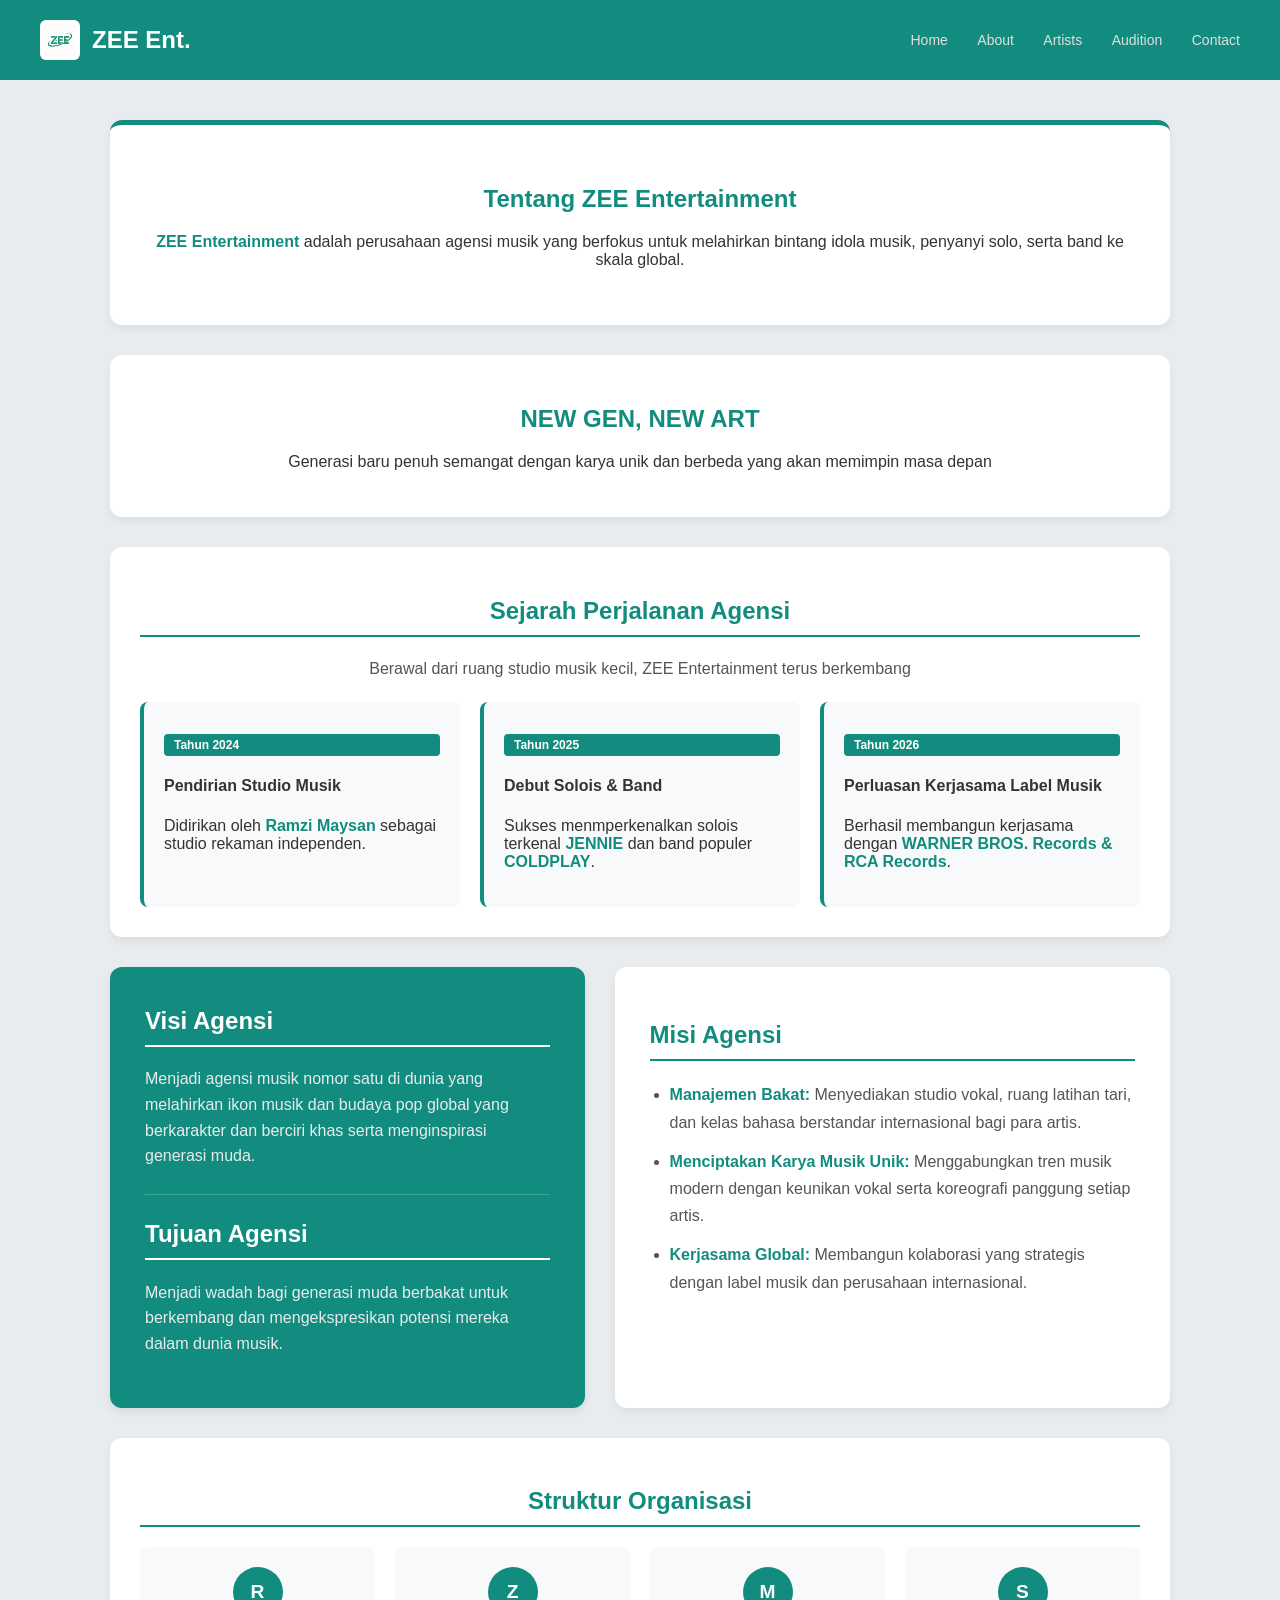
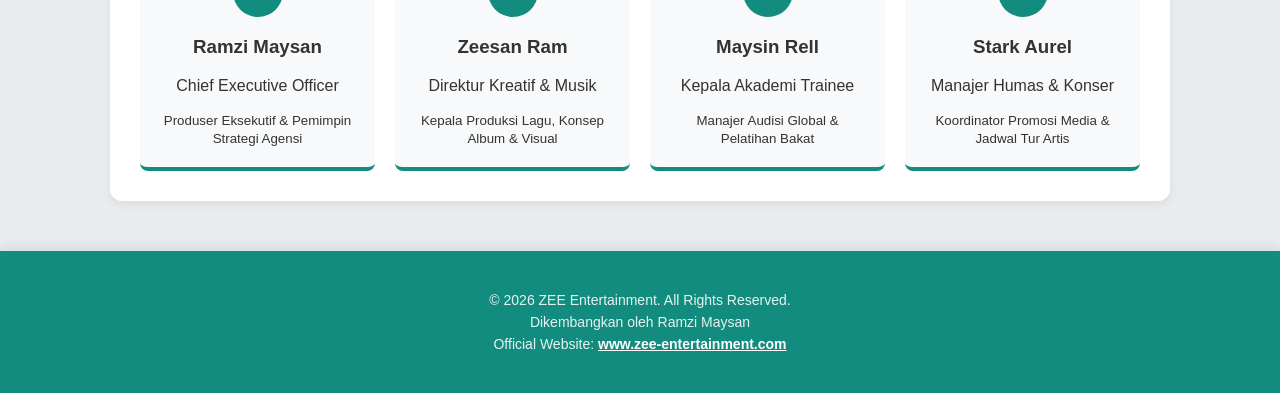
==== about.html @ b8c972c7 "Add files via upload" ====
<!DOCTYPE html>
<html lang="id">
<head>
    <meta charset="UTF-8">
    <meta name="viewport" content="width=device-width, initial-scale=1.0">
    <title>About - ZEE Entertainment</title>
    <link rel="icon" href="images/logozeefix.jpg" type="image/x-icon">
    <link rel="stylesheet" href="utsramzi.css">
</head>
<body>

    <header class="header-nav">
        <div class="logo">
            <img src="images/logozeefix.jpg" alt="Logo ZEE" class="img-logo">
            ZEE Ent.
        </div>
        
        <nav class="menu">
            <a href="utsramzi.html">Home</a>
          <a href="about.html">About</a>
            <a href="artists.html">Artists</a>
            <a href="audition.html"> Audition</a>
            <a href="contact.html"> Contact</a>
        </nav>
    </header>
  <!-- Isi about -->
    <main class="about-container">

       
        <section class="banner-tema">
            <h1 style="color: #128c7e;">Tentang ZEE Entertainment</h1>
            <p>
                <strong style="color: #128c7e;">ZEE Entertainment</strong> adalah perusahaan agensi musik yang berfokus untuk melahirkan bintang idola musik, penyanyi solo, serta band ke skala global.
            </p>
        </section>

        <div class="pilar-hiburan">
            <div class="kotak-pilar">
                <h2 style="color: #128c7e; text-align: center;">NEW GEN, NEW ART</h2>
                <p style="text-align: center;">Generasi baru penuh semangat dengan karya unik dan berbeda yang akan memimpin masa depan </p>
            </div>
        </div>

    
        <section class="kartu-putih">
            <h2 class="judul-tema" style="color: #128c7e; text-align: center; border-bottom: 2px solid #128c7e; padding-bottom: 10px;">Sejarah Perjalanan Agensi </h2>
            <p style="color: #555555; line-height: 1.6; text-align: center">
                Berawal dari ruang studio musik kecil, ZEE Entertainment terus berkembang</p>
            
            <div class="timeline-box">
                <div class="item-sejarah">
                    <p class="tahun-badge" style="color: white;"> Tahun 2024 </p> 
                    <h4>Pendirian Studio Musik</h4>
                    <p>Didirikan oleh <strong>Ramzi Maysan</strong> sebagai studio rekaman independen.</p>
                </div>
                <div class="item-sejarah">
                    <p class="tahun-badge" style="color: white;"> Tahun 2025 </p> 
                    <h4>Debut Solois & Band</h4>
                    <p>Sukses menmperkenalkan solois terkenal <strong> JENNIE </strong> dan band populer <strong> COLDPLAY</strong>.</p>
                </div>
                <div class="item-sejarah">
                    <p class="tahun-badge" style="color: white;"> Tahun 2026  </p> 
                    <h4>Perluasan Kerjasama Label Musik</h4>
                    <p> Berhasil membangun kerjasama dengan <strong> WARNER BROS. Records & RCA Records</strong>.</p>
                </div>
            </div>
        </section>

     
        <div class="dua-kolom">
            <section class="kotak-visi">
                <h2 class="judul-tema" style="color: #ffff; border-bottom: 2px solid #ffff; padding-bottom: 10px;">Visi Agensi</h2>
                <p>Menjadi agensi musik nomor satu di dunia yang melahirkan ikon musik dan budaya pop global yang berkarakter dan berciri khas serta menginspirasi generasi muda.</p>
                <hr style="border: 0; border-top: 1px solid rgba(255,255,255,0.2); margin: 25px 0;">
                <h2 class="judul-tema" style="color: #ffff; border-bottom: 2px solid #ffff; padding-bottom: 10px;">Tujuan Agensi</h2>
                <p> Menjadi wadah bagi generasi muda berbakat untuk berkembang dan mengekspresikan potensi mereka dalam dunia musik.</p>
            </section>

            <section class="kotak-misi" >
                <h2 class="judul-tema" style="color: #128c7e; border-bottom: 2px solid #128c7e; padding-bottom: 10px;">Misi Agensi </h2>
                <ul class="daftar-hijau">
                    <li><strong>Manajemen Bakat:</strong> Menyediakan studio vokal, ruang latihan tari, dan kelas bahasa berstandar internasional bagi para artis.</li>
                    <li><strong>Menciptakan Karya Musik Unik:</strong> Menggabungkan tren musik modern dengan keunikan vokal serta koreografi panggung setiap artis.</li>
                    <li><strong>Kerjasama Global:</strong> Membangun kolaborasi yang strategis dengan label musik dan perusahaan internasional.</li>
                </ul>
            </section>
        </div>

      
        <section class="kartu-putih">
            <h2 class="judul-tema" style="text-align: center; color: #128c7e; padding-bottom: 10px; border-bottom: 2px solid #128c7e;" >Struktur Organisasi </h2>
            <div class="grid-tim">
                <div class="kartu-manajemen">
                    <div class="avatar-inisial">R</div>
                    <h3>Ramzi Maysan</h3>
                    <p class="peran-agensi">Chief Executive Officer </p>
                    <small>Produser Eksekutif & Pemimpin Strategi Agensi</small>
                </div>
                <div class="kartu-manajemen">
                    <div class="avatar-inisial">Z</div>
                    <h3> Zeesan Ram </h3>
                    <p class="peran-agensi">Direktur Kreatif & Musik</p>
                    <small>Kepala Produksi Lagu, Konsep Album & Visual</small>
                </div>
                <div class="kartu-manajemen">
                    <div class="avatar-inisial">M</div>
                    <h3>Maysin Rell</h3>
                    <p class="peran-agensi">Kepala Akademi Trainee</p>
                    <small>Manajer Audisi Global & Pelatihan Bakat</small>
                </div>
                <div class="kartu-manajemen">
                    <div class="avatar-inisial">S</div>
                    <h3> Stark Aurel</h3>
                    <p class="peran-agensi">Manajer Humas & Konser</p>
                    <small>Koordinator Promosi Media & Jadwal Tur Artis</small>
                </div>
            </div>
        </section>
    </main>

      <footer class="footer-utama">
        <div class="footer-container">
            <p>&copy; 2026 ZEE Entertainment. All Rights Reserved.</p>
            <p class="footer-desain">Dikembangkan oleh Ramzi Maysan</p>
            <p class="footer-link">
                Official Website: <a href="https://www.zee-entertainment.com" target="_blank">www.zee-entertainment.com</a>
            </p>
        </div>
    </footer>

</body>
</html>
---- utsramzi.css ----
/* =========================================
   1. PENGATURAN DASAR & RESET
   ========================================= */
* {
    box-sizing: border-box;
}

body {
    margin: 0;
    padding: 0;
    font-family: 'Segoe UI', Tahoma, Geneva, Verdana, sans-serif;
    background-color: #e9ecef;
    color: #333333;
}

/* =========================================
   2. HEADER & NAVIGASI
   ========================================= */
.header-nav {
    background-color: #128c7e;
    padding: 20px 40px;
    display: flex;
    justify-content: space-between;
    align-items: center;
}

.logo {
    font-size: 1.5rem;
    font-weight: bold;
    color: #ffffff;
    display: flex;
    align-items: center;
    gap: 12px;
}

.img-logo {
    width: 40px;
    height: 40px;
    object-fit: contain;
    border-radius: 6px;
    background-color: #ffffff;
    padding: 3px;
}

.menu a {
    color: #e0e0e0;
    text-decoration: none;
    margin-left: 25px;
    font-size: 14px;
    font-weight: 500;
    transition: color 0.3s;
}

.menu a:hover {
    color: #ffffff;
}

/* =========================================
   3. LAYOUT UTAMA (SIDEBAR & KONTEN)
   ========================================= */
.layout-utama {
    display: flex;
    gap: 30px;
    max-width: 1300px;
    margin: 40px auto;
    padding: 0 20px;
    align-items: flex-start;
}

/* Sidebar Kiri */
.bar-samping {
    width: 25%;
    background-color: #128c7e;
    color: #ffffff;
    padding: 25px 20px;
    border-radius: 12px;
    box-shadow: 0 4px 10px rgba(0,0,0,0.1);
}

.isi-sidebar {
    margin-bottom: 25px;
    padding-bottom: 15px;
    border-bottom: 1px solid rgba(255,255,255,0.2);
}

.isi-sidebar h3 {
    margin: 0 0 10px 0;
    font-size: 1.1rem;
    color: #ffffff;
}

.isi-sidebar p {
    margin: 6px 0;
    font-size: 14px;
    color: #e6f4f1;
    line-height: 1.5;
}

.kotak-jam {
    background-color: rgba(0, 0, 0, 0.15);
    padding: 12px;
    border-radius: 8px;
    text-align: center;
}

#jam-digital {
    font-size: 1.4rem;
    font-weight: bold;
    display: block;
    letter-spacing: 1px;
}

#tanggal-digital {
    font-size: 12px;
    color: #e6f4f1;
}

/* Kolom Kanan */
.kolom-konten {
    width: 75%;
}

/* =========================================
   4. HERO KONTEN & BANNER
   ========================================= */
.hero-konten {
    background-color: #ffffff;
    padding: 40px;
    border-radius: 12px;
    display: flex;
    justify-content: space-between;
    align-items: center;
    gap: 40px;
    box-shadow: 0 4px 8px rgba(0,0,0,0.1);
    margin-bottom: 30px;
}

.hero-teks {
    width: 50%;
}

.hero-teks h1 {
    font-size: 2.8rem;
    margin: 0 0 20px 0;
    line-height: 1.2;
    color: #128c7e;
}

.hero-teks p {
    font-size: 16px;
    line-height: 1.6;
    color: #666666;
    margin-bottom: 30px;
}

.tombol {
    padding: 12px 25px;
    text-decoration: none;
    font-weight: bold;
    margin-right: 15px;
    border-radius: 4px;
    border: 2px solid #128c7e;
    display: inline-block;
    transition: all 0.3s;
}

.tombol-solid {
    background-color: #128c7e;
    color: #ffffff;
}

.tombol-solid:hover {
    background-color: #0e6c60;
    border-color: #0e6c60;
}

.tombol-garis {
    background-color: transparent;
    color: #128c7e;
}

.tombol-garis:hover {
    background-color: rgba(18, 140, 126, 0.1);
}

.hero-gambar {
    width: 45%;
}

.img-banner {
    width: 100%;
    height: 350px;
    object-fit: cover;
    border-radius: 8px;
    border: 3px solid #128c7e;
    display: block;
    transition: opacity 0.5s ease-in-out;
}

/* =========================================
   5. BERITA
   ========================================= */


.kotak-sekilas-berita, .album-terbaru {
    background-color: #ffffff;
    padding: 30px 40px;
    border-radius: 12px;
    box-shadow: 0 4px 8px rgba(0,0,0,0.1);
    margin-bottom: 30px;
}

.judul-section {
    color: #128c7e;
    margin: 0 0 25px 0;
    border-bottom: 2px solid #128c7e;
    padding-bottom: 10px;
}

.baris-berita {
    display: flex;
    justify-content: space-between;
    gap: 30px;
}

.item-berita {
    width: 32%;
    border-left: 4px solid #128c7e;
    padding-left: 15px;
}

.tanggal {
    color: #888888;
    font-size: 13px;
}

.item-berita h3 {
    font-size: 1.1rem;
    margin: 8px 0;
}

.item-berita h3 a {
    color: #2c3e50;
    text-decoration: none;
}

.item-berita h3 a:hover {
    color: #128c7e;
}

.item-berita p {
    color: #666666;
    font-size: 14px;
    line-height: 1.5;
    margin-bottom: 12px;
}

.link-readmore {
    color: #128c7e;
    text-decoration: none;
    font-size: 13px;
    font-weight: bold;
}

.link-readmore:hover {
    text-decoration: underline;
}

/* =========================================
   6. ALBUM TERBARU
   ========================================= */
.kotak-album {
    display: flex;
    justify-content: space-between;
    gap: 25px;
}

.item-album {
    width: 31%;
    text-align: center;
    background-color: #f8f9fa;
    padding: 15px;
    border-radius: 8px;
    border: 1px solid #dee2e6;
}

.item-album img {
    width: 100%;
    height: 220px;
    object-fit: cover;
    border-radius: 6px;
    border: 2px solid #128c7e;
    margin-bottom: 10px;
}

.item-album h3 {
    color: #2c3e50;
    font-size: 1rem;
    margin: 8px 0 4px 0;
}

.item-album p {
    color: #128c7e;
    font-size: 13px;
    font-weight: bold;
    margin: 0;
}

/* --- STYLING LINK & EFEK HOVER ALBUM TERBARU --- */
.link-album {
    text-decoration: none; /* Menghilangkan garis bawah bawaan link */
    color: inherit;        /* Mengikuti warna teks asli */
    display: block;
    transition: transform 0.3s ease;
}

/* Efek saat kursor diarahkan ke kartu album (melayang & gambar membesar halus) */
.link-album:hover {
    transform: translateY(-5px);
}

.link-album:hover img {
    border-color: #0e6c60;
    box-shadow: 0 8px 16px rgba(0, 0, 0, 0.2);
}

.link-album:hover h3 {
    color: #128c7e; /* Judul berubah jadi hijau saat disorot */
}

/* =========================================
   7. HALAMAN LAIN (ABOUT, ARTISTS, AUDITION, CONTACT, ARTIKEL)
   ========================================= */
.about-container, .container-artis, .container-audisi, .container-contact, .artikel-container {
    max-width: 1100px;
    margin: 40px auto;
    padding: 0 20px;
}

.banner-tema, .pembuka-audisi, .pembuka-contact {
    background-color: #ffffff;
    padding: 40px;
    border-radius: 12px;
    text-align: center;
    margin-bottom: 30px;
    box-shadow: 0 4px 8px rgba(0,0,0,0.06);
    border-top: 5px solid #128c7e;
}

.pilar-hiburan, .dua-kolom, .grid-contact {
    display: flex;
    gap: 30px;
    margin-bottom: 30px;
    
}

.kotak-pilar, .kartu-putih, .kartu-visi, .kartu-misi, .kartu-info {
    background-color: #ffffff;
    padding: 30px;
    border-radius: 12px;
    box-shadow: 0 4px 8px rgba(0,0,0,0.06);
    flex: 1;
}

.timeline-box {
    display: flex;
    gap: 20px;
    margin-top: 20px;
}

.item-sejarah {
    flex: 1;
    background-color: #f8f9fa;
    padding: 20px;
    border-radius: 8px;
    border-left: 4px solid #128c7e;
}

.tahun-badge {
    background-color: #128c7e;
    color: #ffffff;
    padding: 4px 10px;
    border-radius: 4px;
    font-size: 12px;
    font-weight: bold;
}

.grid-tim {
    display: flex;
    justify-content: space-between;
    gap: 20px;
}

.kartu-manajemen {
    flex: 1;
    background-color: #f8f9fa;
    padding: 20px;
    border-radius: 8px;
    text-align: center;
    border-bottom: 4px solid #128c7e;
}

.avatar-inisial {
    width: 50px;
    height: 50px;
    background-color: #128c7e;
    color: #ffffff;
    font-size: 1.2rem;
    font-weight: bold;
    border-radius: 50%;
    display: flex;
    align-items: center;
    justify-content: center;
    margin: 0 auto 10px auto;
}

/* Grid Artis */
.grid-artis {
    display: grid;
    grid-template-columns: repeat(auto-fit, minmax(200px, 1fr));
    gap: 20px;
}

.kartu-artis {
    background-color: #ffffff;
    padding: 15px;
    border-radius: 8px;
    box-shadow: 0 4px 8px rgba(0,0,0,0.06);
    text-align: center;
    transition: transform 0.3s ease;
}

.kartu-artis:hover {
    transform: translateY(-5px);
}

.kartu-artis-link {
    text-decoration: none;
    color: inherit;
    display: block;
}

.img-artis {
    width: 100%;
    height: 300px;
    object-fit: cover;
    border-radius: 6px;
    border: 2px solid #128c7e;
}

/* MODIFIKASI NAMA ARTIS */
.nama-artis {
    font-weight: bold;
    color: #2c3e50;
    margin-top: 10px;
    font-size: 1rem;
    transition: color 0.3s ease; 
}


.kartu-artis:hover .nama-artis {
    color: #128c7e;
}


/* CSS HALAMAN ARTIS */
.filter-wrapper {
    display: flex;
    justify-content: center;
    align-items: center;
    gap: 10px;
    flex-wrap: wrap;
}

.btn-filter.aktif {
    background-color: #0e6c60 !important;
    border-color: #0e6c60 !important;
}

/* --- STYLING KOTAK SYARAT & KETENTUAN AUDISI --- */
.syarat-audisi-box {
    background-color: #ffffff;
    padding: 30px 40px;
    border-radius: 12px;
    margin-bottom: 30px;
    box-shadow: 0 4px 8px rgba(0,0,0,0.06);
    border-left: 6px solid #128c7e;
}

.syarat-audisi-box h2 {
    color: #2c3e50;
    margin-top: 0;
    margin-bottom: 15px;
    font-size: 1.4rem;
}

.daftar-syarat {
    margin: 0;
    padding-left: 20px;
    color: #555555;
    line-height: 1.8;
    font-size: 14.5px;
}

.daftar-syarat li {
    margin-bottom: 8px;
}

.daftar-syarat strong {
    color: #128c7e;
}

/* Form Audisi */
.kotak-form-audisi {
    display: flex;
    background-color: #ffffff;
    border-radius: 12px;
    overflow: hidden;
    box-shadow: 0 4px 12px rgba(0,0,0,0.08);
}

.foto-audisi-kiri {
    width: 40%;
    object-fit: cover;
}

.form-kanan {
    width: 60%;
    padding: 35px;
}

.form-kanan label {
    display: block;
    font-weight: bold;
    color: #2c3e50;
    margin-bottom: 6px;
    font-size: 14px;
}

.form-kanan input, .form-kanan select, .form-kanan textarea {
    width: 100%;
    padding: 10px;
    margin-bottom: 15px;
    border: 1px solid #ccc;
    border-radius: 6px;
    font-family: inherit;
}

.pilihan-radio {
    display: flex;
    margin-bottom: 15px;
}

.btn-kirim {
    background-color: #128c7e;
    color: #ffffff;
    border: none;
    padding: 12px 25px;
    border-radius: 6px;
    font-weight: bold;
    cursor: pointer;
}

.btn-reset {
    background-color: #e9ecef;
    color: #333333;
    border: none;
    padding: 12px 20px;
    border-radius: 6px;
    font-weight: bold;
    cursor: pointer;
}

/* kontak sosmed */
.kotak-sosmed {
    background-color: #128c7e;
    color: #ffffff;
    padding: 30px;
    border-radius: 12px;
    text-align: center;
}

.deret-sosmed {
    display: flex;
    justify-content: center;
    gap: 15px;
    margin-top: 15px;
}

.deret-sosmed a {
    background-color: #ffffff;
    color: #128c7e;
    text-decoration: none;
    padding: 8px 20px;
    border-radius: 6px;
    font-weight: bold;
}

/* Artikel */
.artikel-container {
    max-width: 850px;
    background-color: #ffffff;
    padding: 40px;
    border-radius: 12px;
    box-shadow: 0 4px 10px rgba(0,0,0,0.08);
}

.foto-artikel {
    width: 100%;
    height: 380px;
    object-fit: cover;
    border-radius: 8px;
    margin-bottom: 25px;
    margin-top: 10px;
    border: 3px solid #128c7e;
}

/* =========================================
   8. FOOTER
   ========================================= */
.footer-utama {
    background-color: #128c7e;
    color: #ffffff;
    text-align: center;
    padding: 35px 20px;
    margin-top: 50px;
    box-shadow: 0 -4px 10px rgba(0,0,0,0.08);
}

.footer-container p {
    margin: 6px 0;
    font-size: 14px;
    color: #e6f4f1;
}

.footer-desain {
    font-size: 13px;
    color: #d1e7dd;
}

.footer-link a {
    color: #ffffff;
    text-decoration: underline;
    font-weight: bold;
}

.footer-link a:hover {
    color: #2c3e50;
}

/* --- STYLING SIDEBAR --- */
.kotak-media-sidebar {
    width: 100%;
    height: 140px; 
    border-radius: 6px;
    overflow: hidden;
    border: 2px solid #128c7e;
    background-color: #000000;
}

.kotak-media-sidebar iframe {
    width: 100%;
    height: 100%;
    border: none;
    display: block;
}

/* Visi & Misi (2 Kolom) */
.dua-kolom {
    display: flex;
    gap: 30px;
    margin-bottom: 30px;
    margin-top: 30px;
}

.kotak-visi {
    flex: 1;
    background-color: #128c7e;
    color: #ffffff;
    padding: 35px;
    border-radius: 12px;
    border-top: 5px solid #128c7e;
    box-shadow: 0 4px 8px rgba(0,0,0,0.08);
}

.kotak-visi h2 {
    color: #20c997;
    margin-top: 0;
}

.kotak-visi p {
    line-height: 1.6;
    color: #e9ecef;
}

.kotak-misi {
    flex: 1.2;
    background-color: #ffffff;
    padding: 35px;
    border-radius: 12px;
    box-shadow: 0 4px 8px rgba(0,0,0,0.06);
}

.daftar-hijau {
    padding-left: 20px;
    line-height: 1.7;
    color: #555555;
}

.daftar-hijau li {
    margin-bottom: 12px;
}

.daftar-hijau strong {
    color: #128c7e;
}

strong {
    color: #128c7e;
}
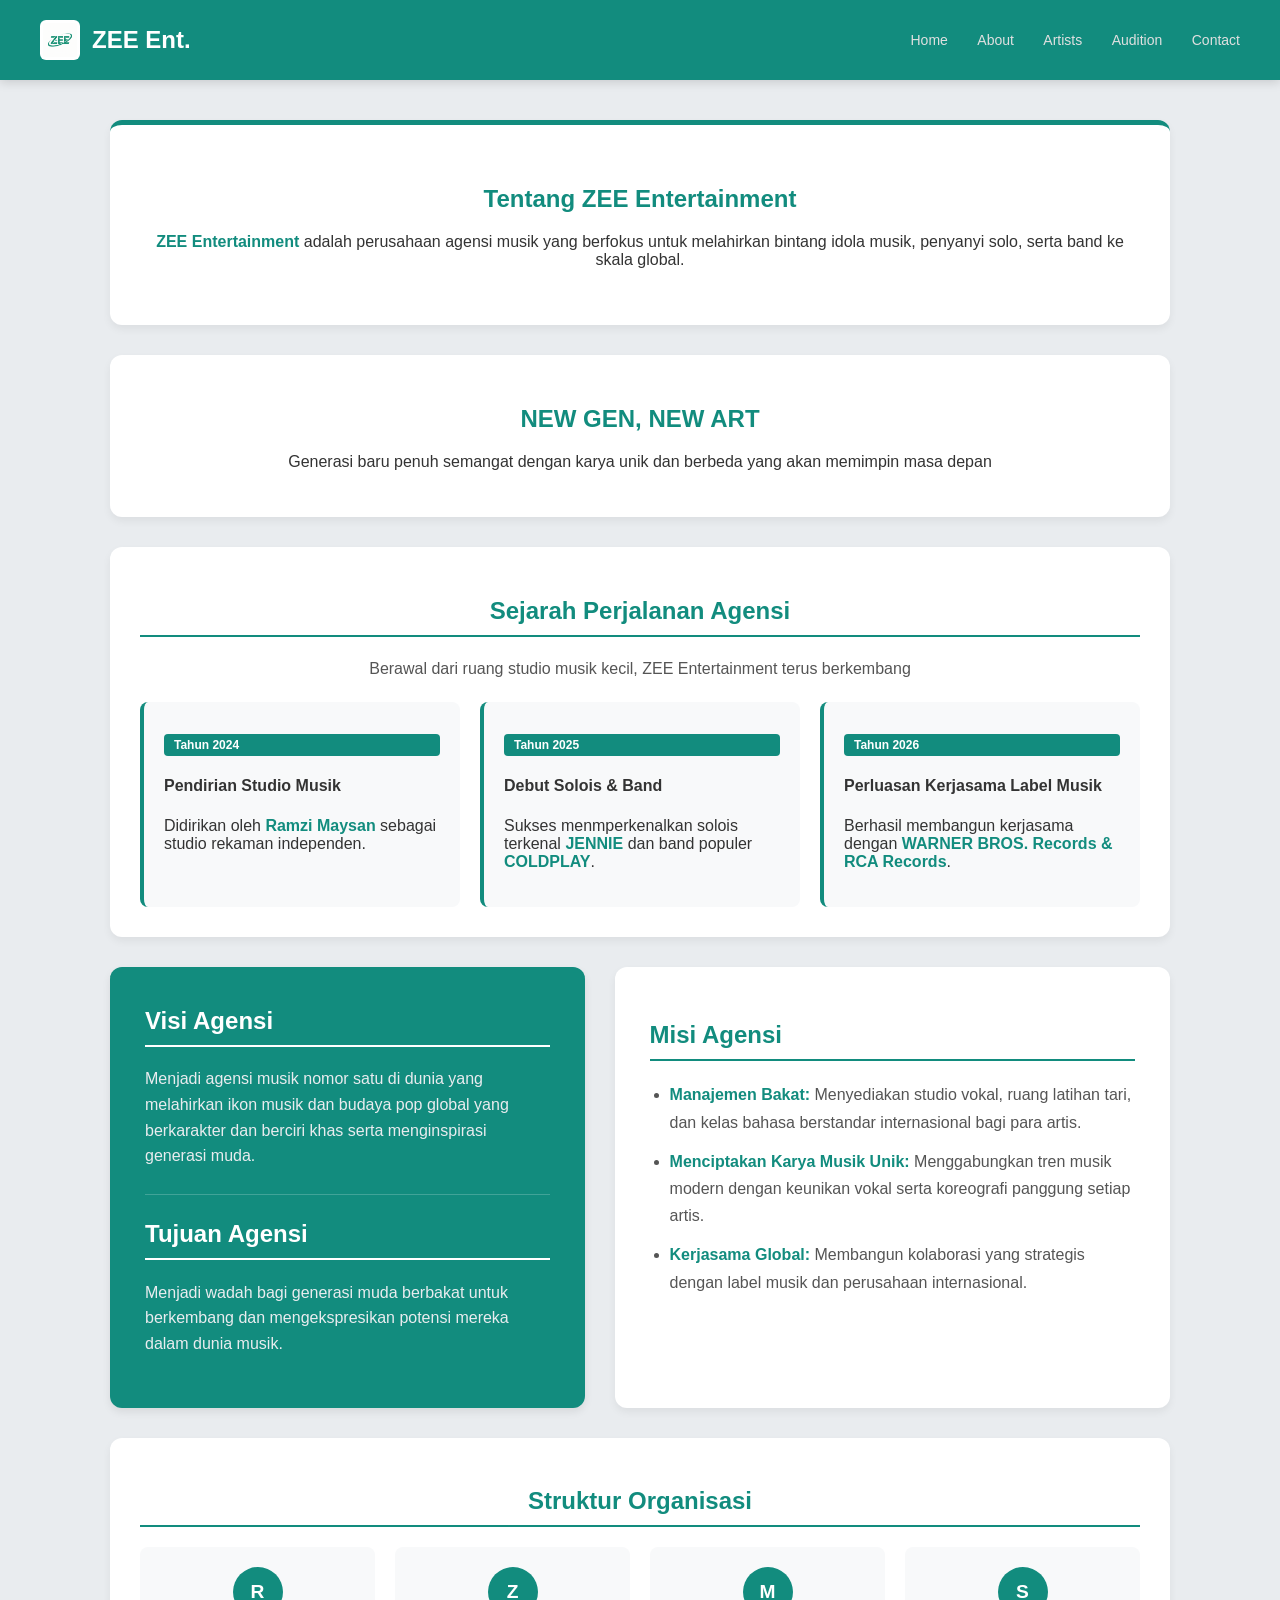
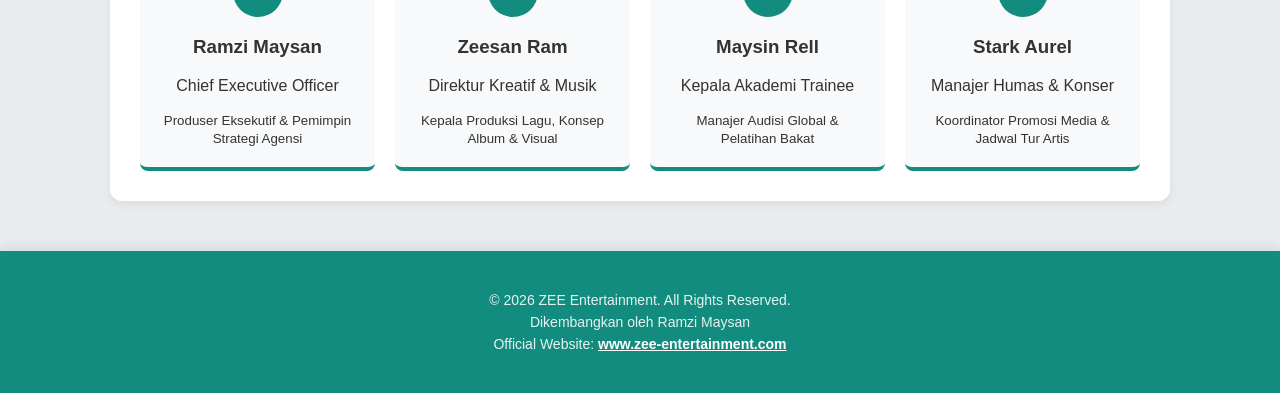
==== commit ebb3830a: "Add files via upload" ====
--- a/about.html
+++ b/about.html
@@ -16,7 +16,7 @@
         </div>
         
         <nav class="menu">
-            <a href="utsramzi.html">Home</a>
+            <a href="index.html">Home</a>
           <a href="about.html">About</a>
             <a href="artists.html">Artists</a>
             <a href="audition.html"> Audition</a>
@@ -123,7 +123,7 @@
             <p>&copy; 2026 ZEE Entertainment. All Rights Reserved.</p>
             <p class="footer-desain">Dikembangkan oleh Ramzi Maysan</p>
             <p class="footer-link">
-                Official Website: <a href="https://www.zee-entertainment.com" target="_blank">www.zee-entertainment.com</a>
+                Official Website: <a href="https://ramzi0808.github.io/utspengwebramzi/" target="_blank">www.zee-entertainment.com</a>
             </p>
         </div>
     </footer>
--- a/utsramzi.css
+++ b/utsramzi.css
@@ -22,6 +22,10 @@
     display: flex;
     justify-content: space-between;
     align-items: center;
+    position: sticky;
+    top: 0;
+    z-index: 1000; 
+    box-shadow: 0 2px 10px rgba(0, 0, 0, 0.15);
 }
 
 .logo {
@@ -175,12 +179,13 @@
 }
 
 .tombol-garis {
-    background-color: transparent;
-    color: #128c7e;
+    background-color: #128c7e;
+    color:white;
 }
 
 .tombol-garis:hover {
-    background-color: rgba(18, 140, 126, 0.1);
+    background-color: #0e6c60;
+    border-color: #0e6c60;
 }
 
 .hero-gambar {
